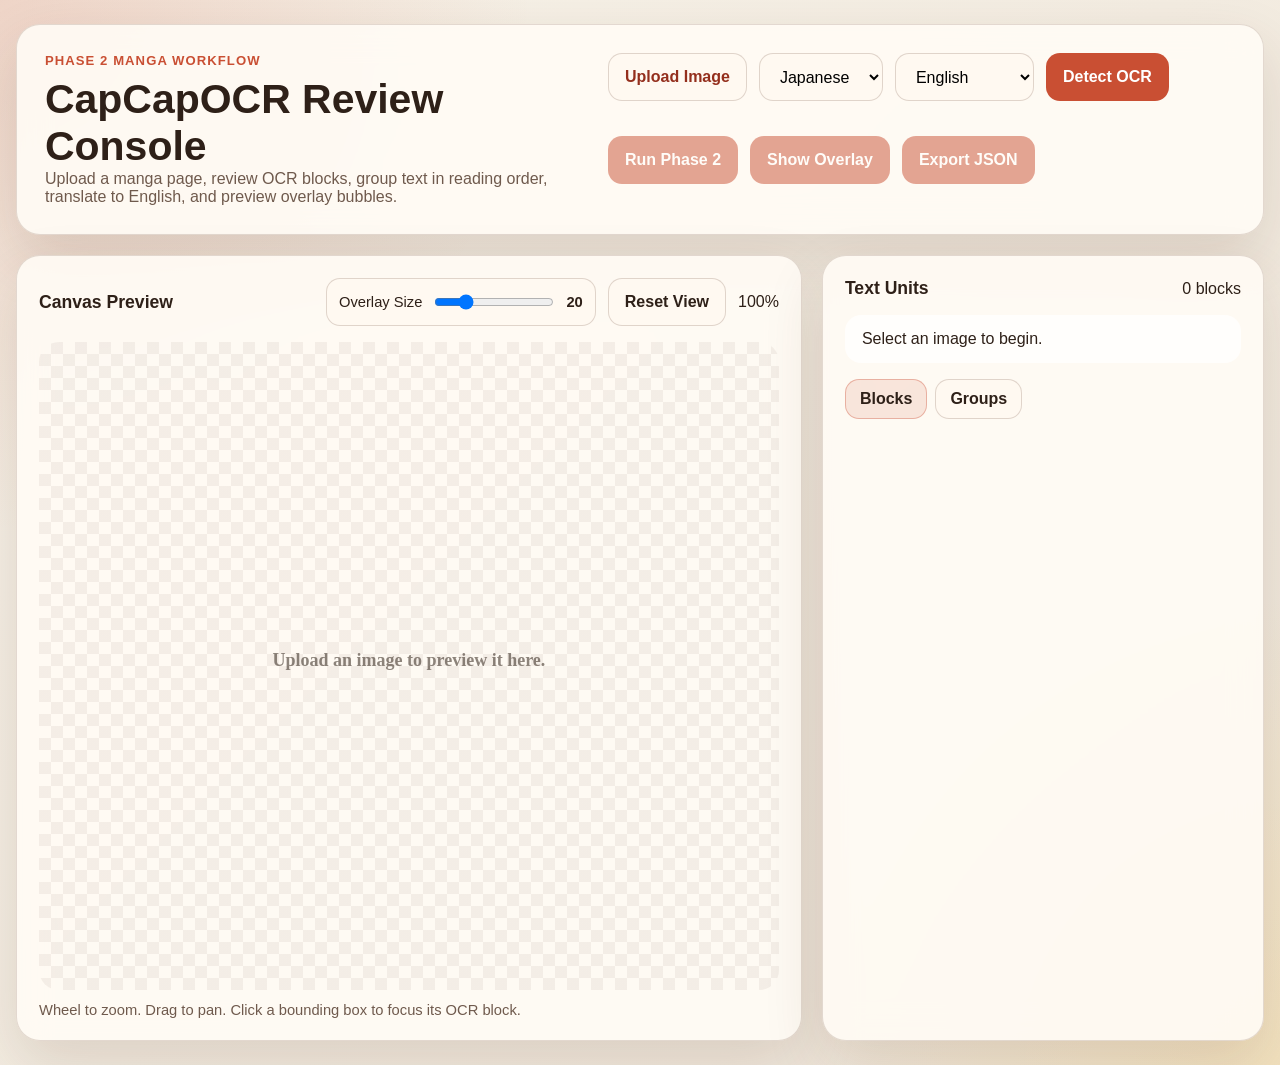
==== frontend/index.html @ 2853ffe6 "First commit" ====
<!DOCTYPE html>
<html lang="en">
  <head>
    <meta charset="UTF-8" />
    <meta name="viewport" content="width=device-width, initial-scale=1.0" />
    <title>CapCapOCR Phase 2</title>
    <link rel="stylesheet" href="/frontend/styles.css" />
  </head>
  <body>
    <main class="app-shell">
      <section class="toolbar card">
        <div>
          <p class="eyebrow">Phase 2 Manga Workflow</p>
          <h1>CapCapOCR Review Console</h1>
          <p class="muted">
            Upload a manga page, review OCR blocks, group text in reading order,
            translate to English, and preview overlay bubbles.
          </p>
        </div>
        <div class="toolbar-actions">
          <label class="file-input">
            <span>Upload Image</span>
            <input id="imageInput" type="file" accept="image/*" />
          </label>
          <select id="sourceLang">
            <option value="ja">Japanese</option>
            <option value="auto">Auto</option>
          </select>
          <select id="targetLang">
            <option value="en">English</option>
            <option value="vi">Vietnamese</option>
            <option value="es">Spanish</option>
            <option value="fr">French</option>
            <option value="de">German</option>
          </select>
          <button id="detectButton" type="button">Detect OCR</button>
          <button id="phase2Button" type="button" disabled>Run Phase 2</button>
          <button id="overlayButton" type="button" disabled>Show Overlay</button>
          <button id="exportButton" type="button" disabled>Export JSON</button>
        </div>
      </section>

      <section class="workspace">
        <div class="card canvas-panel">
          <div class="panel-header">
            <h2>Canvas Preview</h2>
            <div class="panel-actions">
              <label class="control-inline">
                <span>Overlay Size</span>
                <input id="overlayFontSize" type="range" min="12" max="48" step="1" value="20" />
                <strong id="overlayFontSizeValue">20</strong>
              </label>
              <button id="resetViewButton" type="button">Reset View</button>
              <span id="zoomLabel">100%</span>
            </div>
          </div>
          <canvas id="previewCanvas"></canvas>
          <p class="canvas-hint">
            Wheel to zoom. Drag to pan. Click a bounding box to focus its OCR block.
          </p>
        </div>

        <aside class="card sidebar">
          <div class="panel-header">
            <h2>Text Units</h2>
            <span id="blockCount">0 blocks</span>
          </div>
          <p id="statusMessage" class="status idle">Select an image to begin.</p>
          <div class="sidebar-tabs">
            <button id="showBlocksButton" class="tab-button active" type="button">Blocks</button>
            <button id="showGroupsButton" class="tab-button" type="button">Groups</button>
          </div>
          <div id="blockList" class="block-list"></div>
          <div id="groupList" class="block-list hidden"></div>
        </aside>
      </section>
    </main>

    <template id="blockTemplate">
      <article class="block-card">
        <div class="block-meta">
          <strong class="block-id"></strong>
          <span class="block-confidence"></span>
        </div>
        <div class="block-submeta">
          <span class="block-direction"></span>
        </div>
        <textarea class="block-text" rows="4"></textarea>
      </article>
    </template>

    <template id="groupTemplate">
      <article class="block-card group-card">
        <div class="block-meta">
          <strong class="group-id"></strong>
          <span class="group-order"></span>
        </div>
        <div class="block-submeta">
          <span class="group-blocks"></span>
        </div>
        <div class="group-order-editor">
          <button class="group-order-down" type="button">Up</button>
          <label class="field-label field-inline-label">Reading Order</label>
          <input class="group-order-input" type="number" min="1" step="1" />
          <button class="group-order-up" type="button">Down</button>
        </div>
        <label class="field-label">Source</label>
        <textarea class="group-source" rows="3"></textarea>
        <label class="field-label">Corrected JP</label>
        <textarea class="group-corrected" rows="3"></textarea>
        <label class="field-label">Translation</label>
        <textarea class="group-translation" rows="3"></textarea>
      </article>
    </template>

    <script src="/frontend/app.js"></script>
  </body>
</html>
---- frontend/styles.css ----
:root {
  --bg: #f4efe6;
  --paper: rgba(255, 251, 245, 0.92);
  --paper-strong: #fff9f1;
  --line: rgba(102, 67, 45, 0.18);
  --text: #2e2018;
  --muted: #6f5a4d;
  --accent: #c94f33;
  --accent-strong: #942f1d;
  --highlight: #ffd15c;
  --shadow: 0 24px 60px rgba(80, 45, 24, 0.14);
}

* {
  box-sizing: border-box;
}

body {
  margin: 0;
  min-height: 100vh;
  font-family: "Segoe UI", sans-serif;
  color: var(--text);
  background:
    radial-gradient(circle at top left, rgba(201, 79, 51, 0.18), transparent 32%),
    radial-gradient(circle at bottom right, rgba(255, 209, 92, 0.22), transparent 28%),
    linear-gradient(135deg, #f7f2e8 0%, #efe6da 100%);
}

button,
select,
textarea,
input {
  font: inherit;
}

.app-shell {
  width: min(1440px, calc(100vw - 32px));
  margin: 24px auto;
}

.card {
  border: 1px solid var(--line);
  border-radius: 24px;
  background: var(--paper);
  box-shadow: var(--shadow);
  backdrop-filter: blur(16px);
}

.toolbar {
  display: flex;
  justify-content: space-between;
  gap: 24px;
  padding: 28px;
}

.eyebrow {
  margin: 0 0 8px;
  color: var(--accent);
  font-size: 0.82rem;
  font-weight: 700;
  text-transform: uppercase;
  letter-spacing: 0.08em;
}

h1,
h2,
p {
  margin: 0;
}

h1 {
  font-size: clamp(2rem, 3.2vw, 3rem);
}

h2 {
  font-size: 1.1rem;
}

.muted,
.canvas-hint {
  color: var(--muted);
}

.toolbar-actions {
  display: flex;
  align-items: flex-start;
  flex-wrap: wrap;
  gap: 12px;
}

.file-input,
button,
select {
  border-radius: 14px;
  border: 1px solid rgba(102, 67, 45, 0.2);
  background: var(--paper-strong);
  min-height: 48px;
  padding: 0 16px;
}

.file-input {
  display: inline-flex;
  align-items: center;
  position: relative;
  overflow: hidden;
  cursor: pointer;
  color: var(--accent-strong);
  font-weight: 600;
}

.file-input input {
  position: absolute;
  inset: 0;
  opacity: 0;
  cursor: pointer;
}

button {
  cursor: pointer;
  font-weight: 600;
  color: var(--text);
  transition: transform 160ms ease, background 160ms ease;
}

button:hover {
  transform: translateY(-1px);
}

button:disabled {
  cursor: not-allowed;
  opacity: 0.5;
  transform: none;
}

#detectButton,
#phase2Button,
#overlayButton,
#exportButton {
  background: var(--accent);
  color: white;
  border-color: transparent;
}

.workspace {
  display: grid;
  grid-template-columns: minmax(0, 1.6fr) minmax(320px, 0.9fr);
  gap: 20px;
  margin-top: 20px;
}

.canvas-panel,
.sidebar {
  padding: 22px;
}

.panel-header {
  display: flex;
  align-items: center;
  justify-content: space-between;
  gap: 16px;
  margin-bottom: 16px;
}

.panel-actions {
  display: flex;
  align-items: center;
  gap: 12px;
  flex-wrap: wrap;
}

.control-inline {
  display: inline-flex;
  align-items: center;
  gap: 10px;
  padding: 0 12px;
  min-height: 48px;
  border-radius: 14px;
  border: 1px solid rgba(102, 67, 45, 0.2);
  background: var(--paper-strong);
  color: var(--text);
}

.control-inline span,
.control-inline strong {
  font-size: 0.92rem;
}

.control-inline input[type="range"] {
  width: 120px;
}

#previewCanvas {
  display: block;
  width: 100%;
  height: min(72vh, 920px);
  border-radius: 20px;
  background:
    linear-gradient(45deg, rgba(120, 93, 77, 0.08) 25%, transparent 25%),
    linear-gradient(-45deg, rgba(120, 93, 77, 0.08) 25%, transparent 25%),
    linear-gradient(45deg, transparent 75%, rgba(120, 93, 77, 0.08) 75%),
    linear-gradient(-45deg, transparent 75%, rgba(120, 93, 77, 0.08) 75%);
  background-size: 24px 24px;
  background-position: 0 0, 0 12px, 12px -12px, -12px 0;
}

.canvas-hint {
  margin-top: 12px;
  font-size: 0.92rem;
}

.sidebar {
  display: flex;
  flex-direction: column;
  min-height: 400px;
}

.status {
  padding: 14px 16px;
  border-radius: 16px;
  margin-bottom: 16px;
  border: 1px solid transparent;
}

.status.idle {
  background: rgba(255, 255, 255, 0.72);
}

.status.loading {
  background: rgba(255, 209, 92, 0.2);
  border-color: rgba(201, 79, 51, 0.18);
}

.status.error {
  background: rgba(201, 79, 51, 0.12);
  border-color: rgba(201, 79, 51, 0.24);
  color: #7a2114;
}

.status.success {
  background: rgba(61, 143, 91, 0.12);
  border-color: rgba(61, 143, 91, 0.24);
  color: #214f32;
}

.block-list {
  display: grid;
  gap: 14px;
  overflow: auto;
  padding-right: 4px;
}

.hidden {
  display: none;
}

.sidebar-tabs {
  display: flex;
  gap: 8px;
  margin-bottom: 12px;
}

.tab-button {
  min-height: 40px;
  padding: 0 14px;
}

.tab-button.active {
  background: rgba(201, 79, 51, 0.12);
  border-color: rgba(201, 79, 51, 0.35);
}

.block-card {
  border: 1px solid rgba(102, 67, 45, 0.12);
  border-radius: 18px;
  padding: 16px;
  background: rgba(255, 255, 255, 0.75);
  transition: border-color 160ms ease, transform 160ms ease, background 160ms ease;
}

.block-card.active {
  background: rgba(255, 209, 92, 0.24);
  border-color: rgba(201, 79, 51, 0.45);
  transform: translateY(-1px);
}

.block-meta,
.block-submeta {
  display: flex;
  align-items: center;
  justify-content: space-between;
  gap: 12px;
}

.block-submeta {
  margin-top: 6px;
  color: var(--muted);
  font-size: 0.92rem;
}

.block-text {
  width: 100%;
  margin-top: 14px;
  border: 1px solid rgba(102, 67, 45, 0.2);
  border-radius: 14px;
  padding: 12px;
  background: rgba(255, 253, 249, 0.9);
  resize: vertical;
}

.field-label {
  display: block;
  margin-top: 12px;
  font-size: 0.82rem;
  font-weight: 700;
  color: var(--muted);
  text-transform: uppercase;
  letter-spacing: 0.05em;
}

.field-inline-label {
  margin: 0;
}

.group-order-editor {
  display: flex;
  align-items: center;
  gap: 10px;
  margin-top: 12px;
}

.group-order-input {
  width: 74px;
  min-height: 40px;
  padding: 0 10px;
  border: 1px solid rgba(102, 67, 45, 0.2);
  border-radius: 12px;
  background: rgba(255, 253, 249, 0.9);
}

.group-order-up,
.group-order-down {
  min-height: 40px;
  padding: 0 12px;
}

@media (max-width: 1080px) {
  .toolbar,
  .workspace {
    grid-template-columns: 1fr;
    flex-direction: column;
  }
}

@media (max-width: 720px) {
  .app-shell {
    width: min(100vw - 20px, 100%);
    margin: 10px auto 24px;
  }

  .toolbar,
  .canvas-panel,
  .sidebar {
    padding: 18px;
    border-radius: 20px;
  }

  #previewCanvas {
    height: 56vh;
  }
}
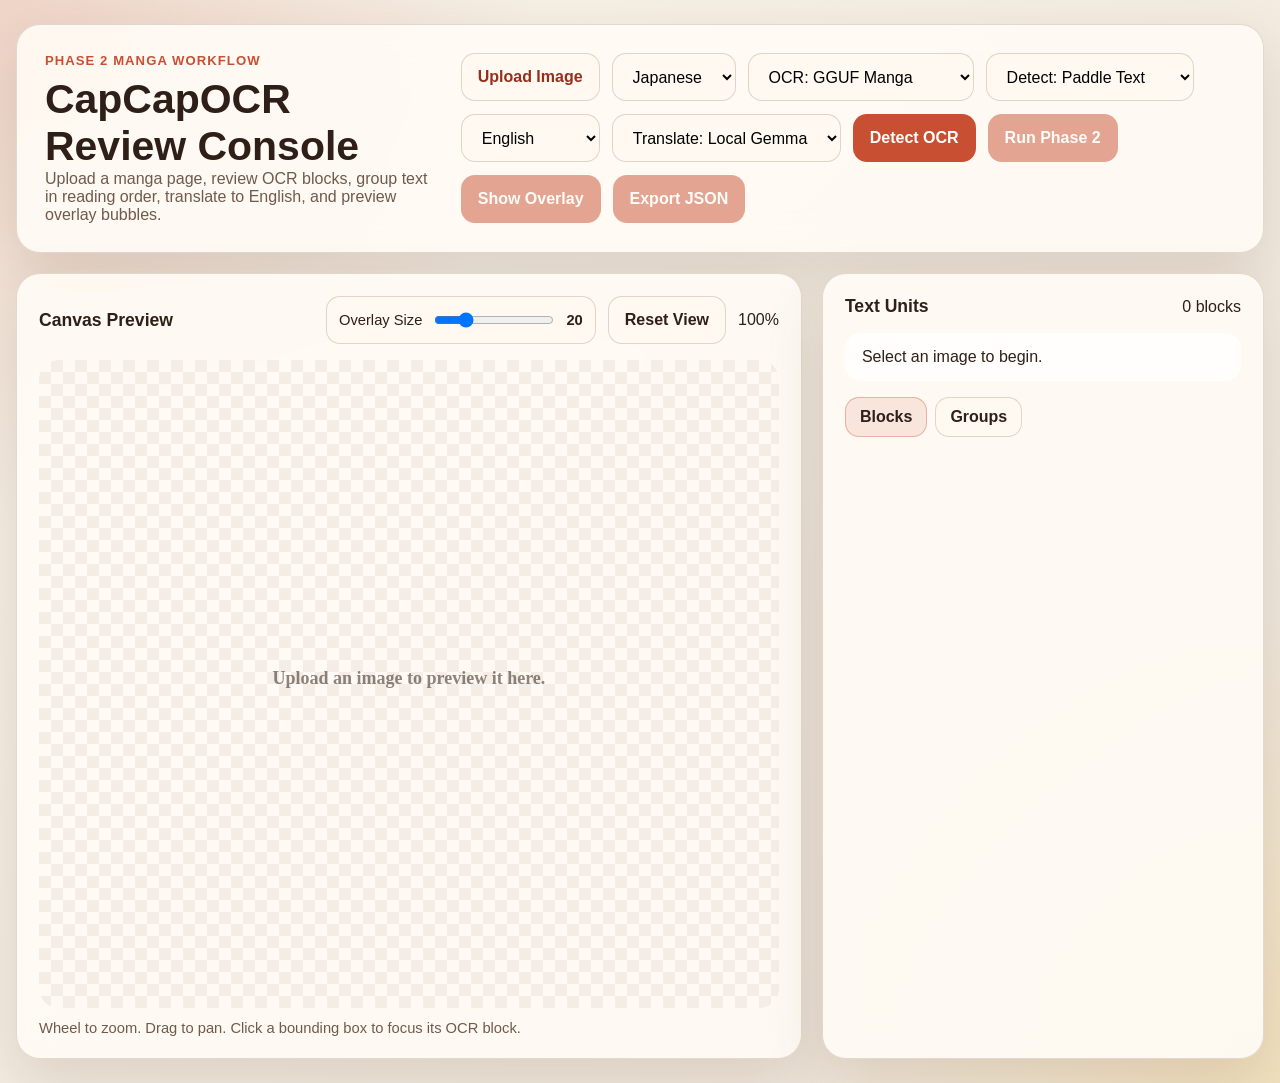
==== commit a8eb9607: "Complete OCR" ====
--- a/frontend/index.html
+++ b/frontend/index.html
@@ -26,12 +26,27 @@
             <option value="ja">Japanese</option>
             <option value="auto">Auto</option>
           </select>
+          <select id="ocrEngine">
+            <option value="gguf" selected>OCR: GGUF Manga</option>
+            <option value="hybrid">OCR: manga-ocr Hybrid</option>
+            <option value="paddle">OCR: Paddle Only</option>
+            <option value="auto">OCR: Auto</option>
+          </select>
+          <select id="detectionEngine">
+            <option value="text" selected>Detect: Paddle Text</option>
+            <option value="bubble">Detect: YOLO Bubble</option>
+          </select>
           <select id="targetLang">
             <option value="en">English</option>
             <option value="vi">Vietnamese</option>
             <option value="es">Spanish</option>
             <option value="fr">French</option>
             <option value="de">German</option>
+          </select>
+          <select id="translatorEngine">
+            <option value="local" selected>Translate: Local Gemma</option>
+            <option value="api">Translate: Gemini API</option>
+            <option value="auto">Translate: Auto</option>
           </select>
           <button id="detectButton" type="button">Detect OCR</button>
           <button id="phase2Button" type="button" disabled>Run Phase 2</button>
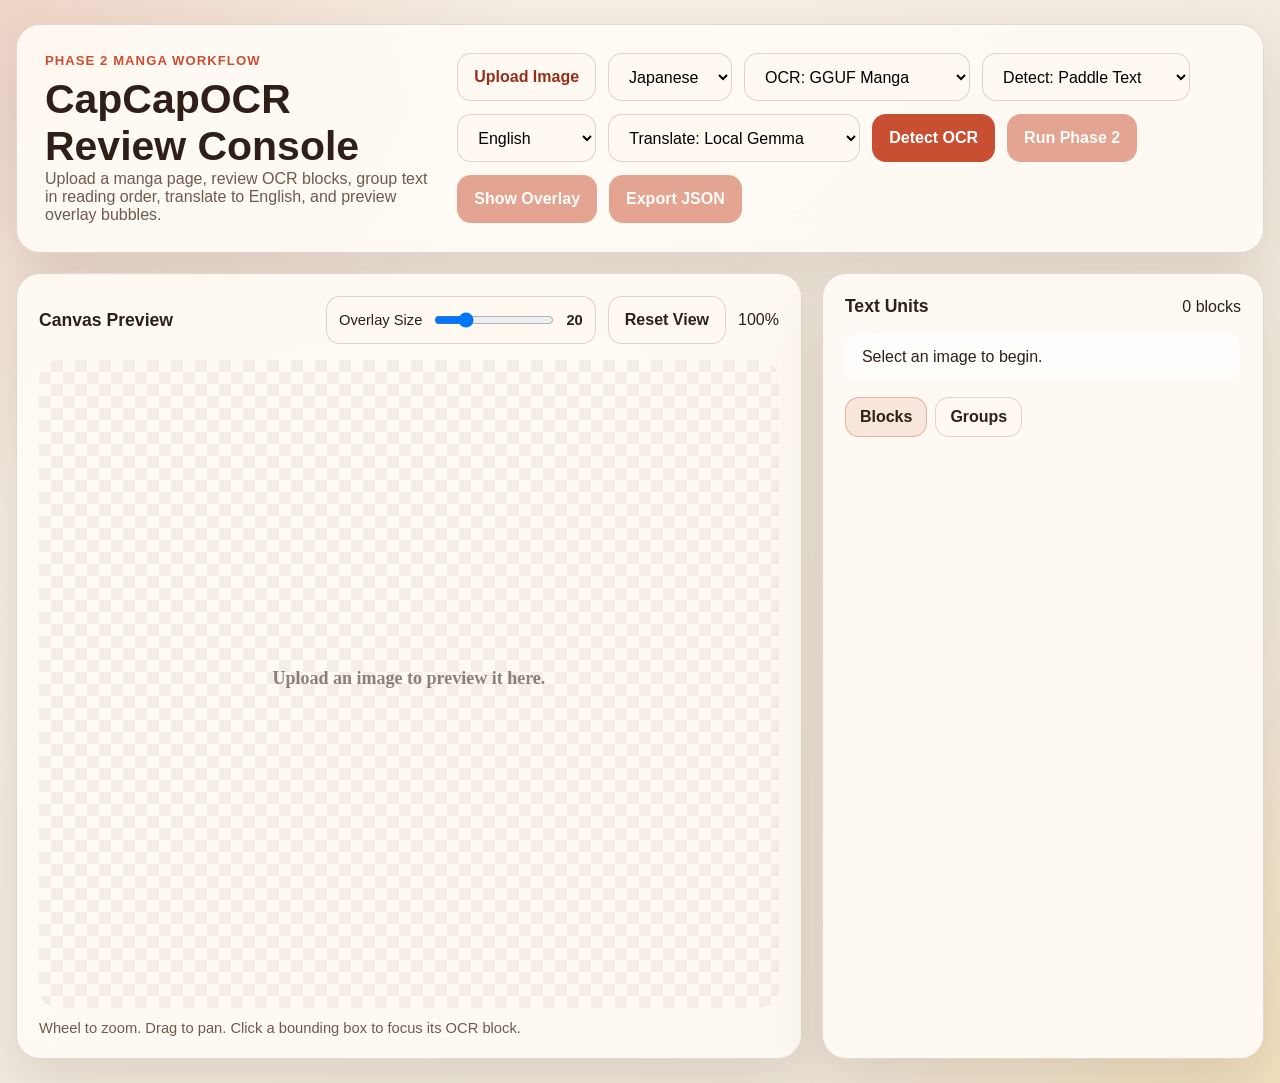
==== commit 3d20ba41: "Update UI,UX add google translator" ====
--- a/frontend/index.html
+++ b/frontend/index.html
@@ -46,6 +46,7 @@
           <select id="translatorEngine">
             <option value="local" selected>Translate: Local Gemma</option>
             <option value="api">Translate: Gemini API</option>
+            <option value="google">Translate: Google Translate</option>
             <option value="auto">Translate: Auto</option>
           </select>
           <button id="detectButton" type="button">Detect OCR</button>
